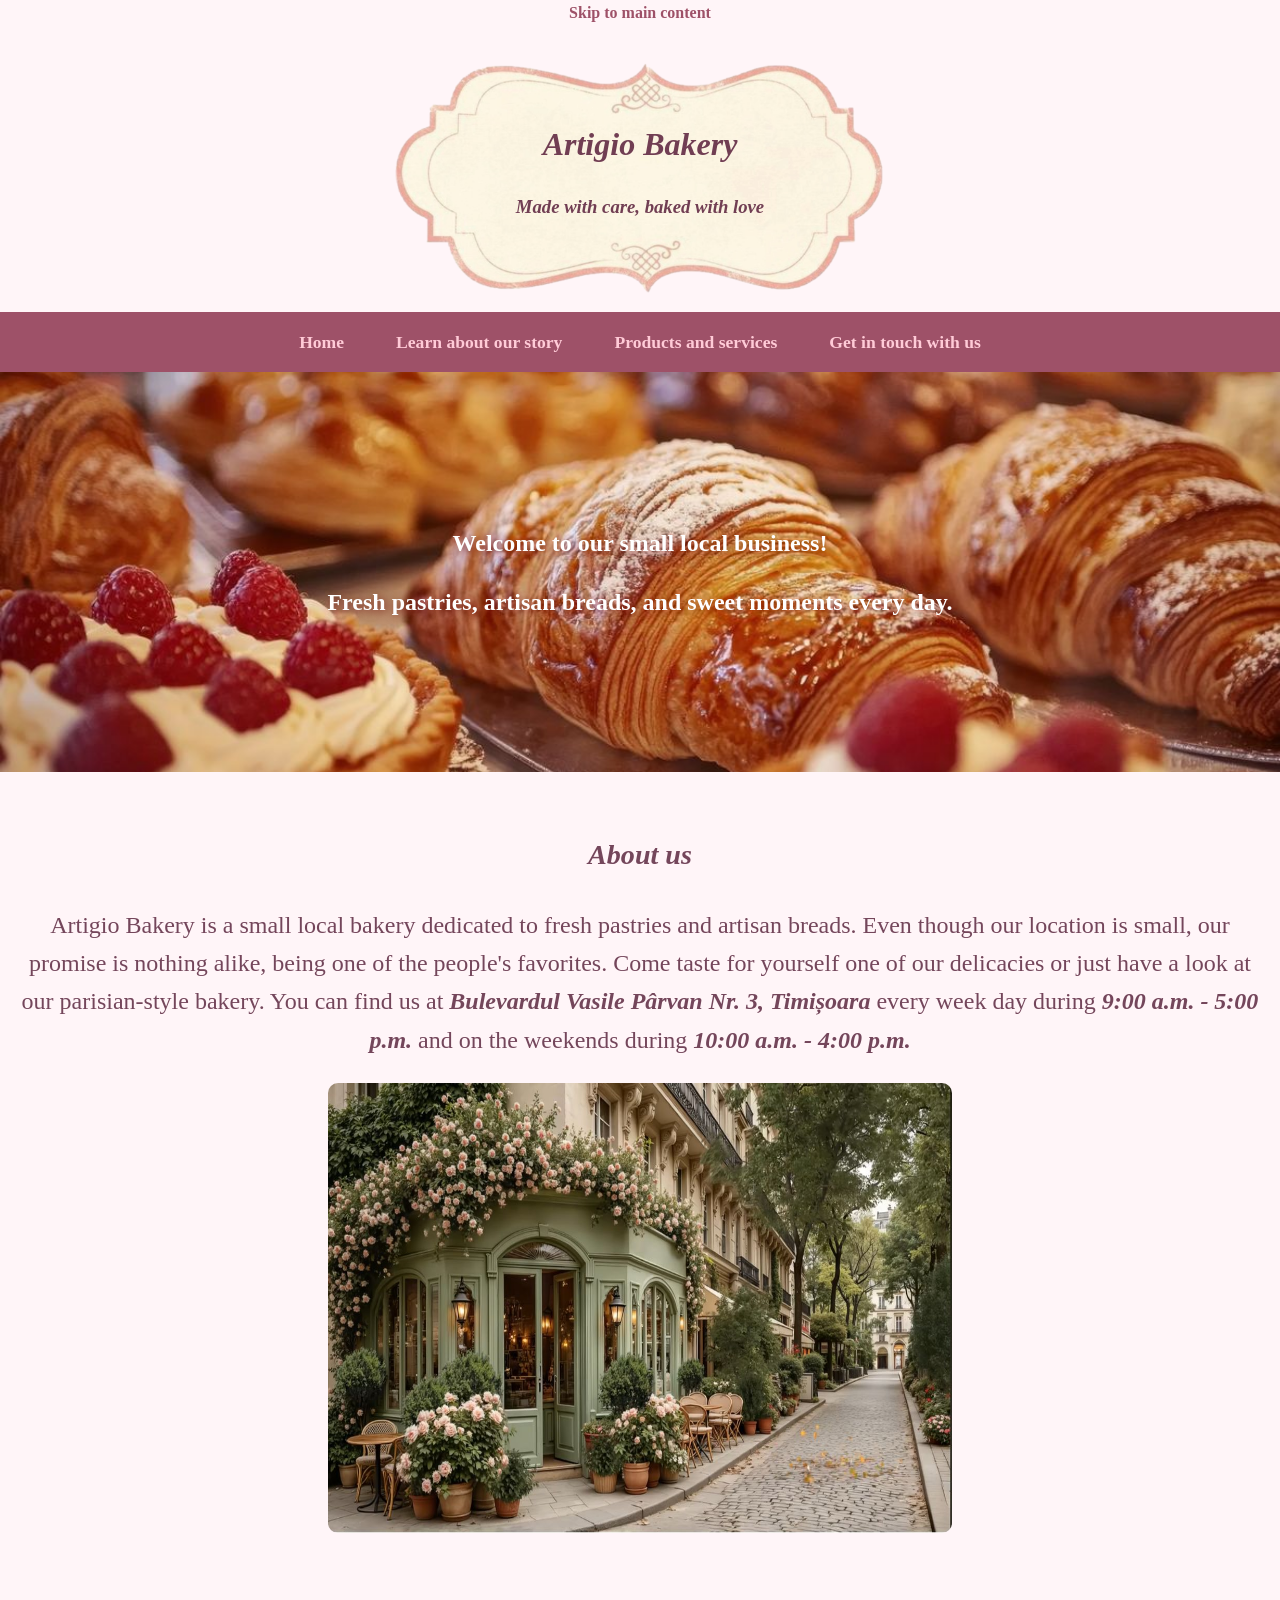
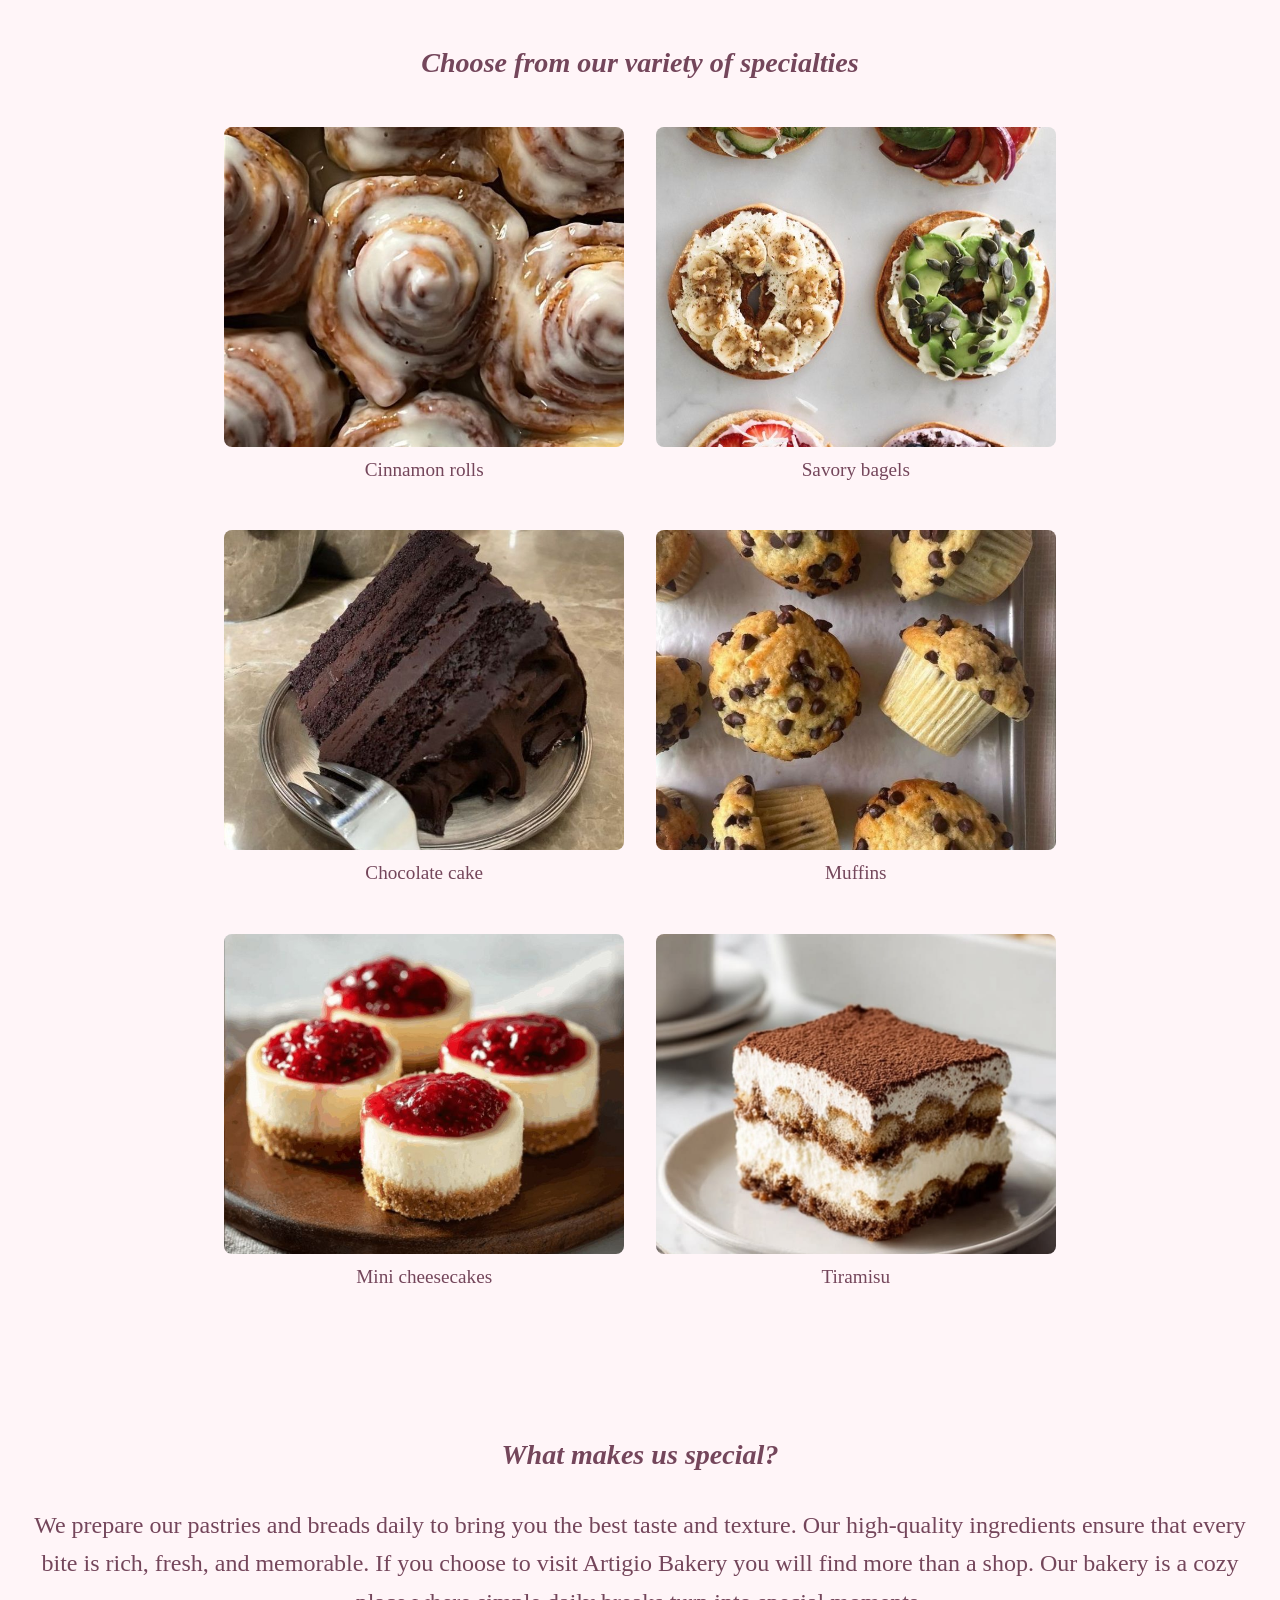
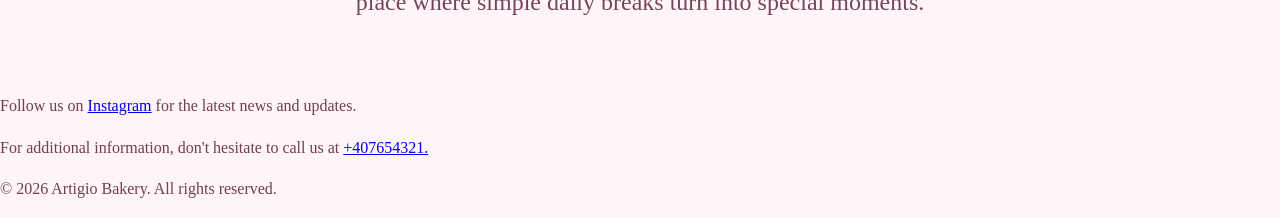
==== index.html @ 1cca6ec6 "Homework 1 website" ====
<!DOCTYPE html/>
<html lang="en">
    <head>
        <link rel="stylesheet" href="style.css">
        <meta charset="UTF-8">
        <meta name="viewport" content="width=device-width">
        <title>Artigio Bakery</title>
    </head>
    <body>
        <a href="#main-content" class="skip-link">Skip to main content</a>
        <header>
            <div class="header-box">
                <h1><i>Artigio Bakery</i></h1>
                <h3><i>Made with care, baked with love</i></h3>
            </div>
        </header>
        <nav>
            <ul>
                <li><a href="index.html">Home</a></li>
                <li><a href="about.html">Learn about our story</a></li>
                <li><a href="data.html">Products and services</a></li>
                <li><a href="contact.html">Get in touch with us</a></li>
            </ul>
        </nav>
        <section class="hero">
            <img src="images/background3.jpg">
                <div class="hero-text">
                    <h1>Welcome to our small local business!</h1>
                    <h2>Fresh pastries, artisan breads, and sweet moments every day.<h2>
                </div>
        </section>
        <main id="main-content">
            <section class="about-us">
                <h3><i>About us</i></h3>
                <p>Artigio Bakery is a small local bakery dedicated to fresh pastries and artisan breads. Even though our location is small, our promise is nothing alike, being one of the people's favorites. Come taste for yourself one of our delicacies or just have a look at our parisian-style bakery. You can find us at <b><i>Bulevardul Vasile Pârvan Nr. 3, Timișoara</i></b> every week day during <b><i>9:00 a.m. - 5:00 p.m.</i></b> and on the weekends during <b><i>10:00 a.m. - 4:00 p.m.</i></b></p>
                <img src="images/location.jpg" alt="Our location on Bl. Vasile Pârvan">
            </section>
            <section class="specialties">
                <h3><i>Choose from our variety of specialties</i></h3>
                <div class="specialty-gallery">
                    <div class="card">
                        <img src="images/cinnamon_rolls.jpg">
                        <p>Cinnamon rolls</p>
                    </div>
                    <div class="card">
                        <img src="images/bagels.jpg">
                        <p>Savory bagels</p>
                    </div>
                    <div class="card">
                        <img src="images/slice_of_cake.jpg">
                        <p>Chocolate cake</p>
                    </div>
                    <div class="card">
                        <img src="images/muffins.jpg">
                        <p>Muffins</p>
                    </div>
                    <div class="card">
                        <img src="images/mini_cheesecake.jpg">
                        <p>Mini cheesecakes</p>
                    </div>
                    <div class="card">
                        <img src="images/tiramisu.jpg">
                        <p>Tiramisu</p>
                    </div>
                </div>
            </section>
            <section class="why-us">
                <h3><i>What makes us special?</i></h3>
                <p>We prepare our pastries and breads daily to bring you the best taste and texture. Our high-quality ingredients ensure that every bite is rich, fresh, and memorable. If you choose to visit Artigio Bakery you will find more than a shop. Our bakery is a cozy place where simple daily breaks turn into special moments. </p>
            </section>
        </main>
        <footer>
            <p>
                Follow us on <a href="https://www.instagram.com/artiggio">Instagram</a> for the latest news and updates.
            </p>
            <p>
                For additional information, don't hesitate to call us at <a href="tel:+407654321">+407654321.</a>
            </p>
            <p>
                © 2026 Artigio Bakery. All rights reserved.
            </p>
        </footer>
    </body>
</html>
---- style.css ----
body {
    margin: 0;
    font-family: Georgia, serif;
    background-color: #fff5f8;
    color: #713e53;
    line-height: 1.6;
}

.skip-link {
    display: block;
    text-align: center;
    color: #9e5168;
    text-decoration: none;
    font-weight: bold;
}

header {
    text-align: center;
    padding: 1rem 1rem 1rem 1rem;
}

.header-box {
    padding: 3.5rem 2rem;
    background-image: url("images/sticker.png");
    background-repeat: no-repeat;
    background-position: center;
    background-size: 500px auto;
}

nav {
    background-color: #9e5168;
    padding: 1rem 0;
    text-align: center;
}

nav ul {
    list-style: none;
    margin: 0;
    padding: 0;
}

nav li {
    display: inline-block;
    margin: 0 1.5rem;
}

nav a {
    text-decoration: none;
    color: #ffcbd7;
    font-weight: bold;
    font-size: 1.1rem;
}

.hero {
    position: relative;
    margin: 0;
    padding: 0;
}

.hero img {
    width: 100%;
    height: 400px;
    object-fit: cover;
    display: block;
}

.hero-text {
    position: absolute;
    top: 50%;
    left: 50%;
    transform: translate(-50%, -50%);
    color: white;
    text-align: center;
    text-shadow: 2px 2px 8px rgba(109, 7, 7, 0.7);
}

section {
    padding: 2rem 1rem;
}

.about-us img {
    display: block;
    width: 50%;
    height: 50%;
    margin: 1.5rem auto 0 auto;
    border-radius: 10px;
}

.specialty-gallery, .awards-gallery, .staff-gallery {
    text-align: center;
    margin-top: 1.5rem;
}

.card, .award-card, .staff-card {
    display: inline-block;
    width: 400px;
    margin: 0.8rem;
    vertical-align: top;
    text-align: center;
}

.card img, .award-card img, .staff-card img {
    width: 100%;
    height: 320px;
    object-fit: cover;
    border-radius: 8px;
}

.card p {
    margin-top: 0.5rem;
    font-size: 1.2rem;
    text-align: center;
}

.about-us, .specialties, .why-us, .about-story, .about-awards, .about-staff, .products, .contact-page {
    text-align: center;
    font-size: 1.5rem;
    color: #74465b;
    margin-bottom: 1rem;
}

.about-story img {
    display: block;
    width: 100%;
    max-width: 800px;
    height: auto;
    margin: 1.5rem auto 0 auto;
    border-radius: 12px;
}

.data-page table {
    width: 100%;
    border-collapse: collapse;
    margin: 2rem auto;
    background-color: #efd6e5;
}

.data-page caption {
    caption-side: top;
    font-weight: bold;
    font-size: 1.2rem;
    color: #582c40;
    margin-bottom: 1rem;
}

.data-page th, .data-page td {
    border: 1px solid #cfa8b2;
    padding: 0.8rem;
    text-align: center;
    color: #633449;
}

.data-page th {
    background-color: #e9c7d0;
}

.data-page p {
    text-align: center;
    color: #74465b;
    font-size: 1.1rem;
    margin-bottom: 1.5rem;
}

.contact-form {
    background-color: #fffaf7;
    border: 1px solid #d8b7c1;
    border-radius: 12px;
    padding: 2rem;
    text-align: left;
}

.contact-form label {
    display: block;
    margin-bottom: 0.4rem;
    margin-top: 1rem;
    color: #74465b;
    font-weight: bold;
}

.contact-form input, .contact-form textarea, .contact-form select {
    width: 100%;
    padding: 0.8rem;
    border: 1px solid #cfa8b2;
    border-radius: 8px;
    font-size: 1rem;
    color: #74465b;
    background-color: #ffffff;
    box-sizing: border-box;
}

.contact-form textarea {
    min-height: 140px;
    resize: vertical;
}

.contact-form button {
    margin-top: 1.5rem;
    background-color: #9e5168;
    color: #fff0f4;
    border: none;
    padding: 0.9rem 1.5rem;
    border-radius: 8px;
    font-size: 1rem;
    font-weight: bold;
    cursor: pointer;
}

.contact-form button:hover {
    background-color: #8a4559;
}
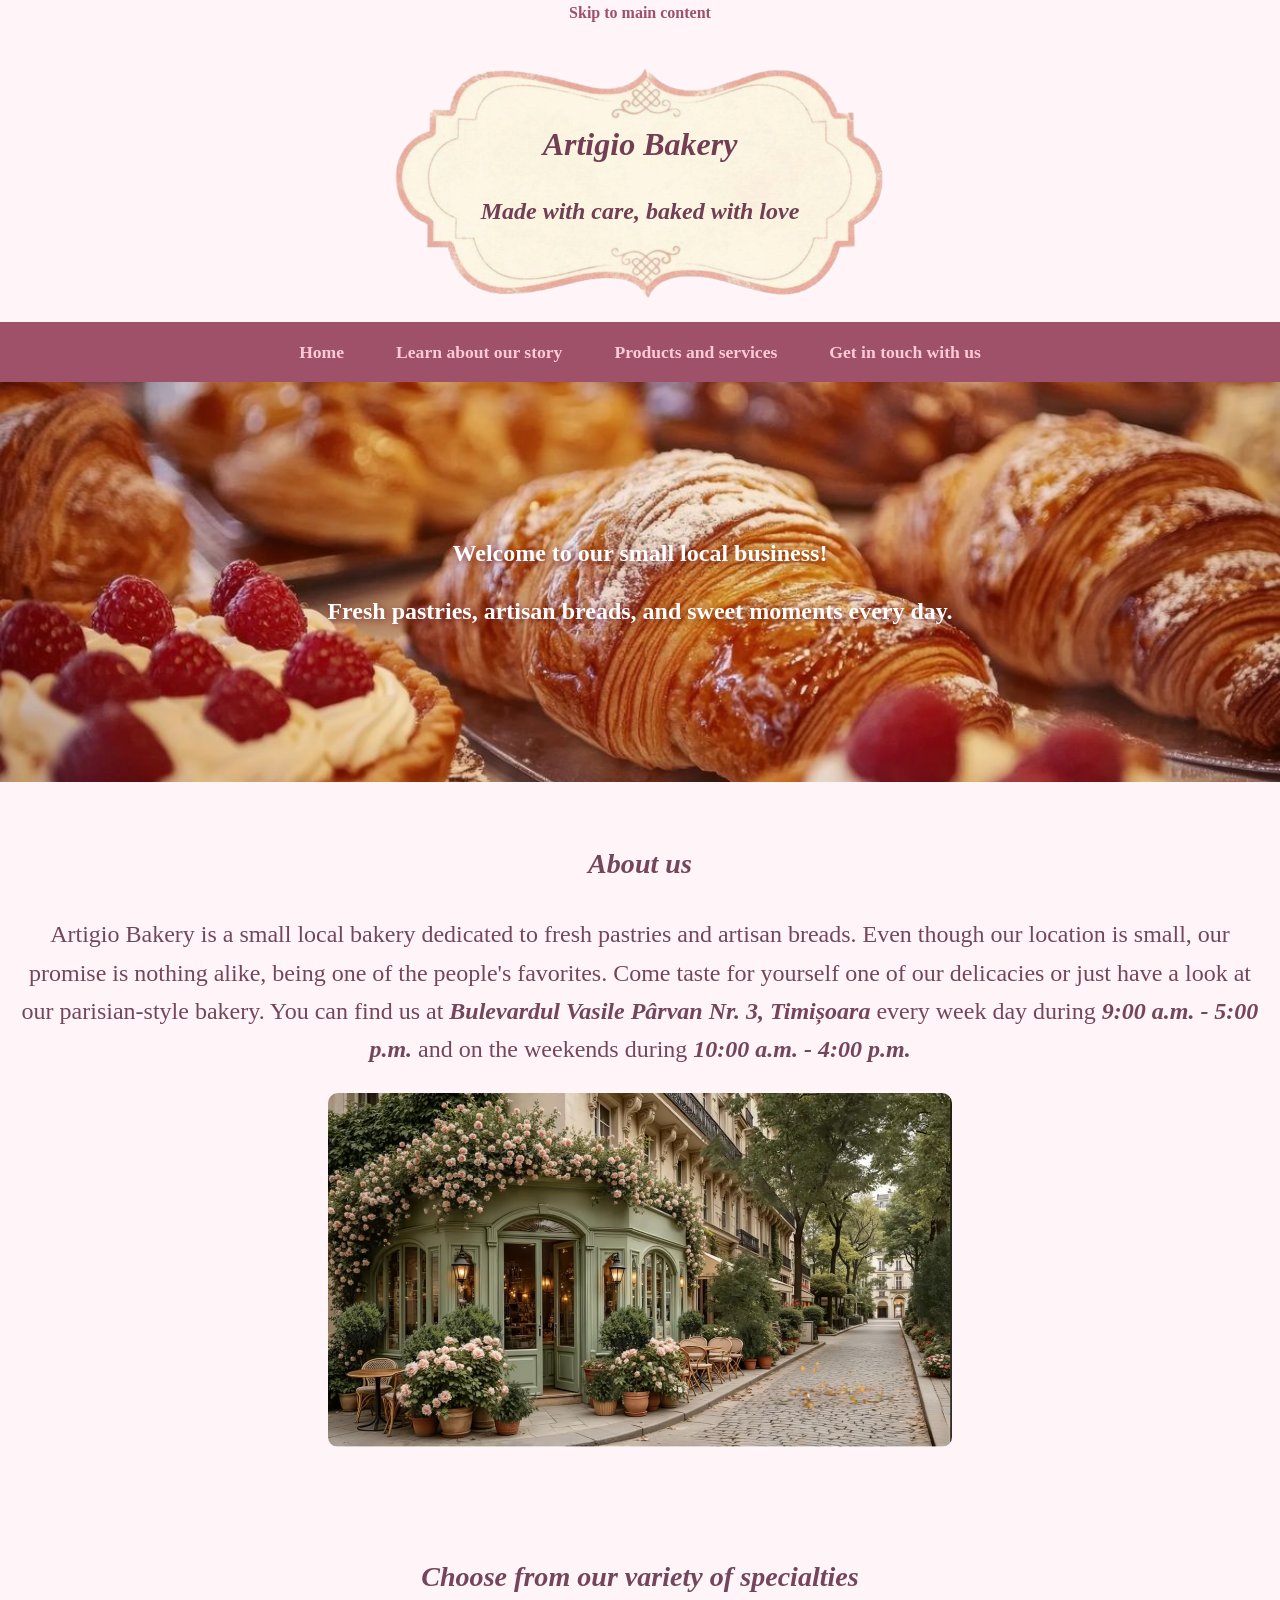
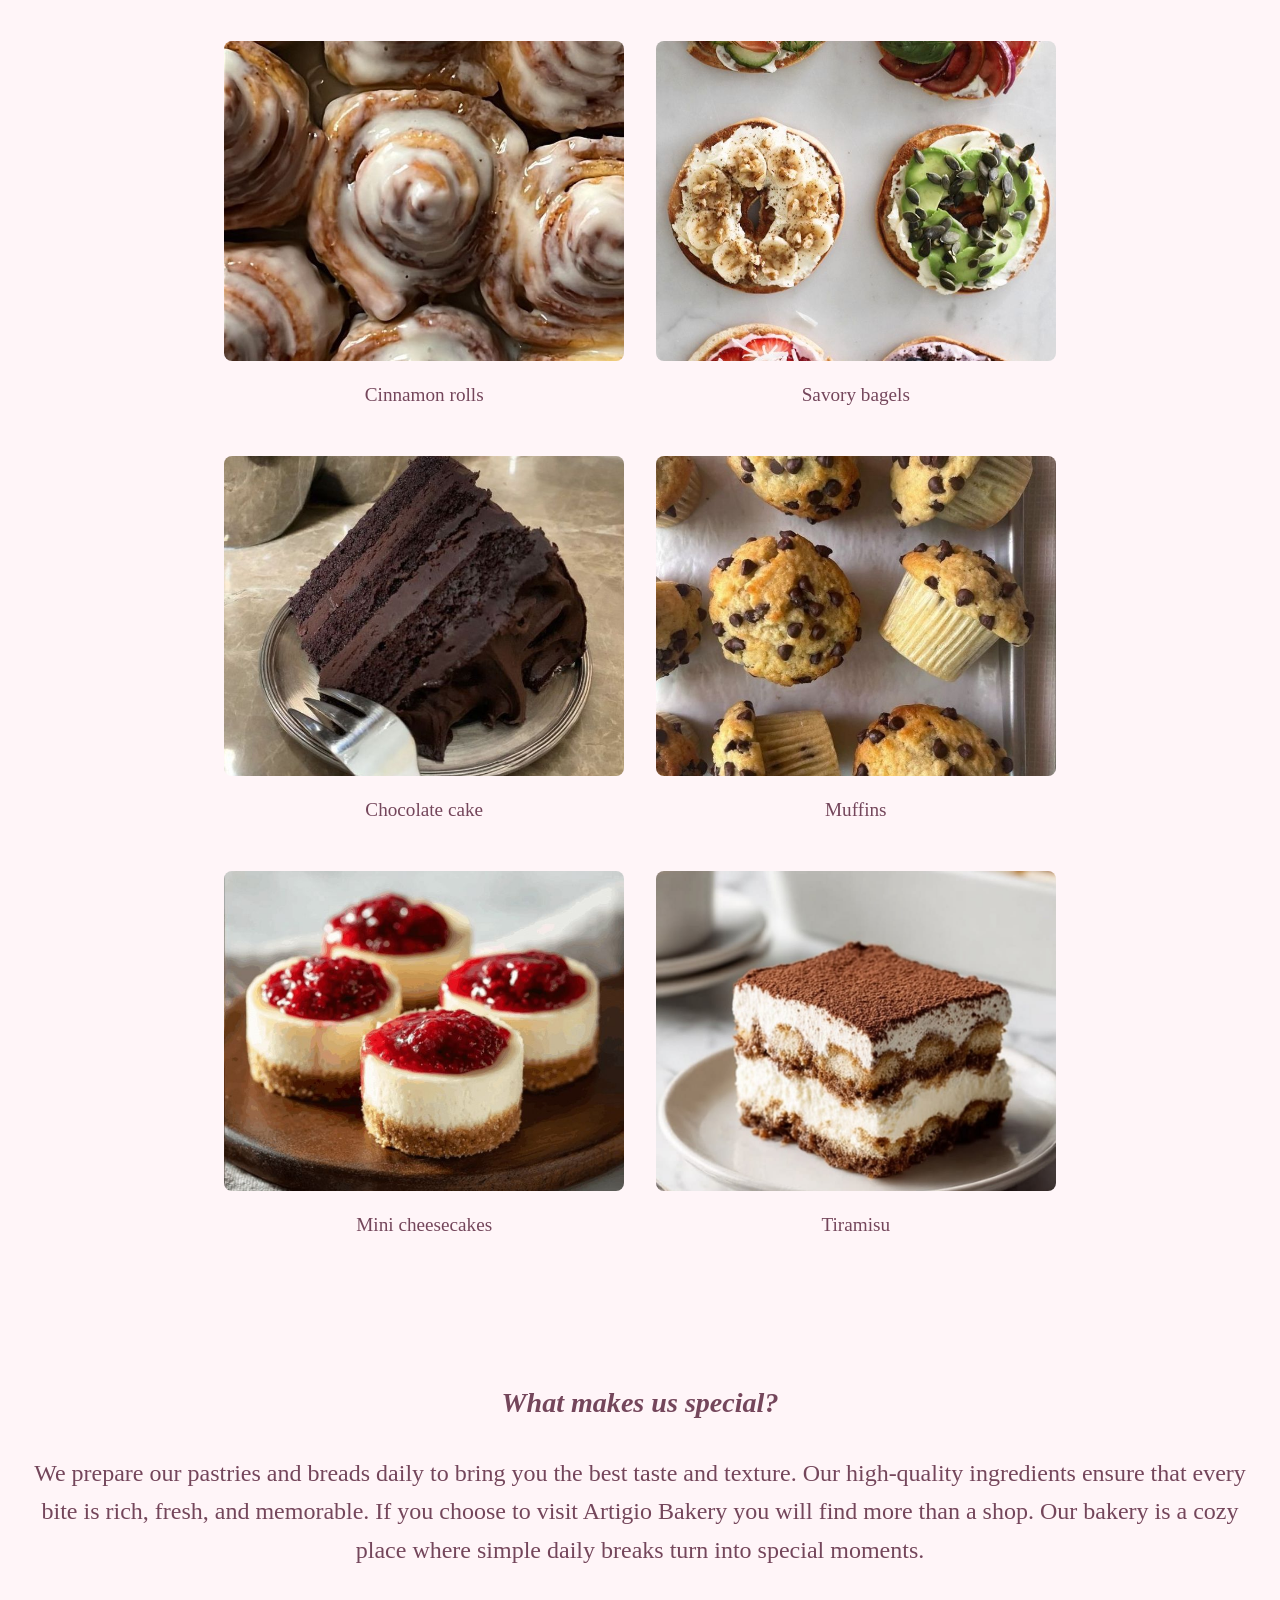
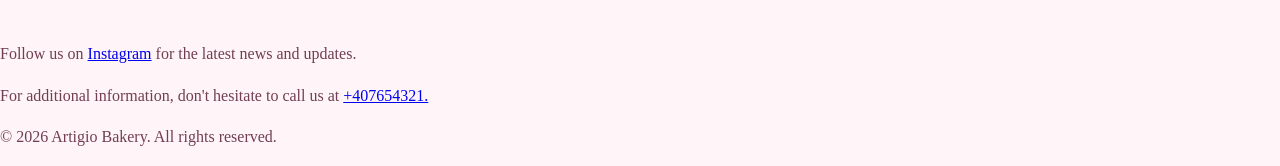
==== commit 9dacaf93: "Update website pages" ====
--- a/index.html
+++ b/index.html
@@ -1,4 +1,4 @@
-<!DOCTYPE html/>
+<!DOCTYPE html>
 <html lang="en">
     <head>
         <link rel="stylesheet" href="style.css">
@@ -11,7 +11,7 @@
         <header>
             <div class="header-box">
                 <h1><i>Artigio Bakery</i></h1>
-                <h3><i>Made with care, baked with love</i></h3>
+                <h2><i>Made with care, baked with love</i></h2>
             </div>
         </header>
         <nav>
@@ -23,10 +23,10 @@
             </ul>
         </nav>
         <section class="hero">
-            <img src="images/background3.jpg">
+            <img src="images/background3.jpg" alt="Fresh pastries and croissants at Artigio Bakery">
                 <div class="hero-text">
                     <h1>Welcome to our small local business!</h1>
-                    <h2>Fresh pastries, artisan breads, and sweet moments every day.<h2>
+                    <h2>Fresh pastries, artisan breads, and sweet moments every day.</h2>
                 </div>
         </section>
         <main id="main-content">
@@ -39,27 +39,27 @@
                 <h3><i>Choose from our variety of specialties</i></h3>
                 <div class="specialty-gallery">
                     <div class="card">
-                        <img src="images/cinnamon_rolls.jpg">
+                        <img src="images/cinnamon_rolls.jpg" alt="Cinnamon rolls">
                         <p>Cinnamon rolls</p>
                     </div>
                     <div class="card">
-                        <img src="images/bagels.jpg">
+                        <img src="images/bagels.jpg" alt="Bagels">
                         <p>Savory bagels</p>
                     </div>
                     <div class="card">
-                        <img src="images/slice_of_cake.jpg">
+                        <img src="images/slice_of_cake.jpg" alt="Cake">
                         <p>Chocolate cake</p>
                     </div>
                     <div class="card">
-                        <img src="images/muffins.jpg">
+                        <img src="images/muffins.jpg" alt="Muffins">
                         <p>Muffins</p>
                     </div>
                     <div class="card">
-                        <img src="images/mini_cheesecake.jpg">
+                        <img src="images/mini_cheesecake.jpg" alt="Cheesecakes">
                         <p>Mini cheesecakes</p>
                     </div>
                     <div class="card">
-                        <img src="images/tiramisu.jpg">
+                        <img src="images/tiramisu.jpg" alt="Tiramisu">
                         <p>Tiramisu</p>
                     </div>
                 </div>
--- a/style.css
+++ b/style.css
@@ -126,6 +126,12 @@
     height: auto;
     margin: 1.5rem auto 0 auto;
     border-radius: 12px;
+}
+
+.data-heading {
+    text-align: center;
+    font-size: 2rem;
+    margin-bottom: 20px;
 }
 
 .data-page table {
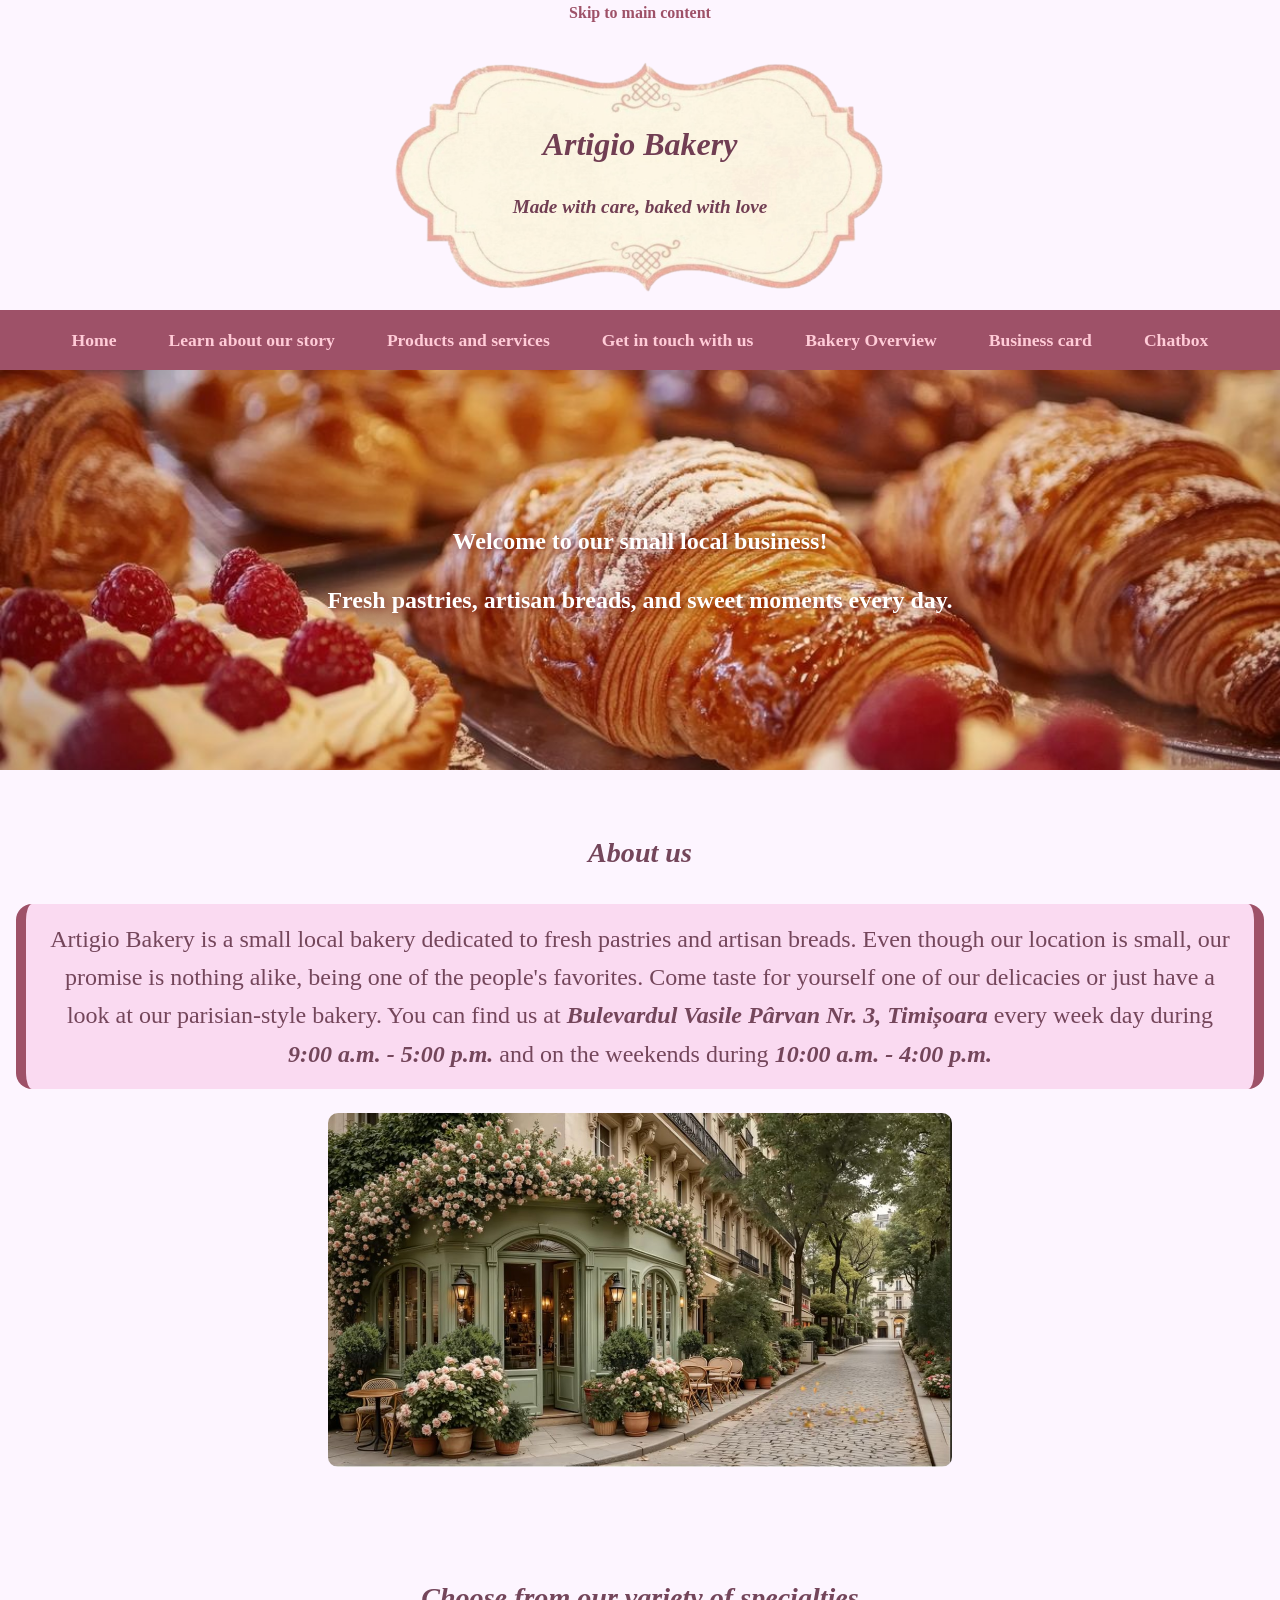
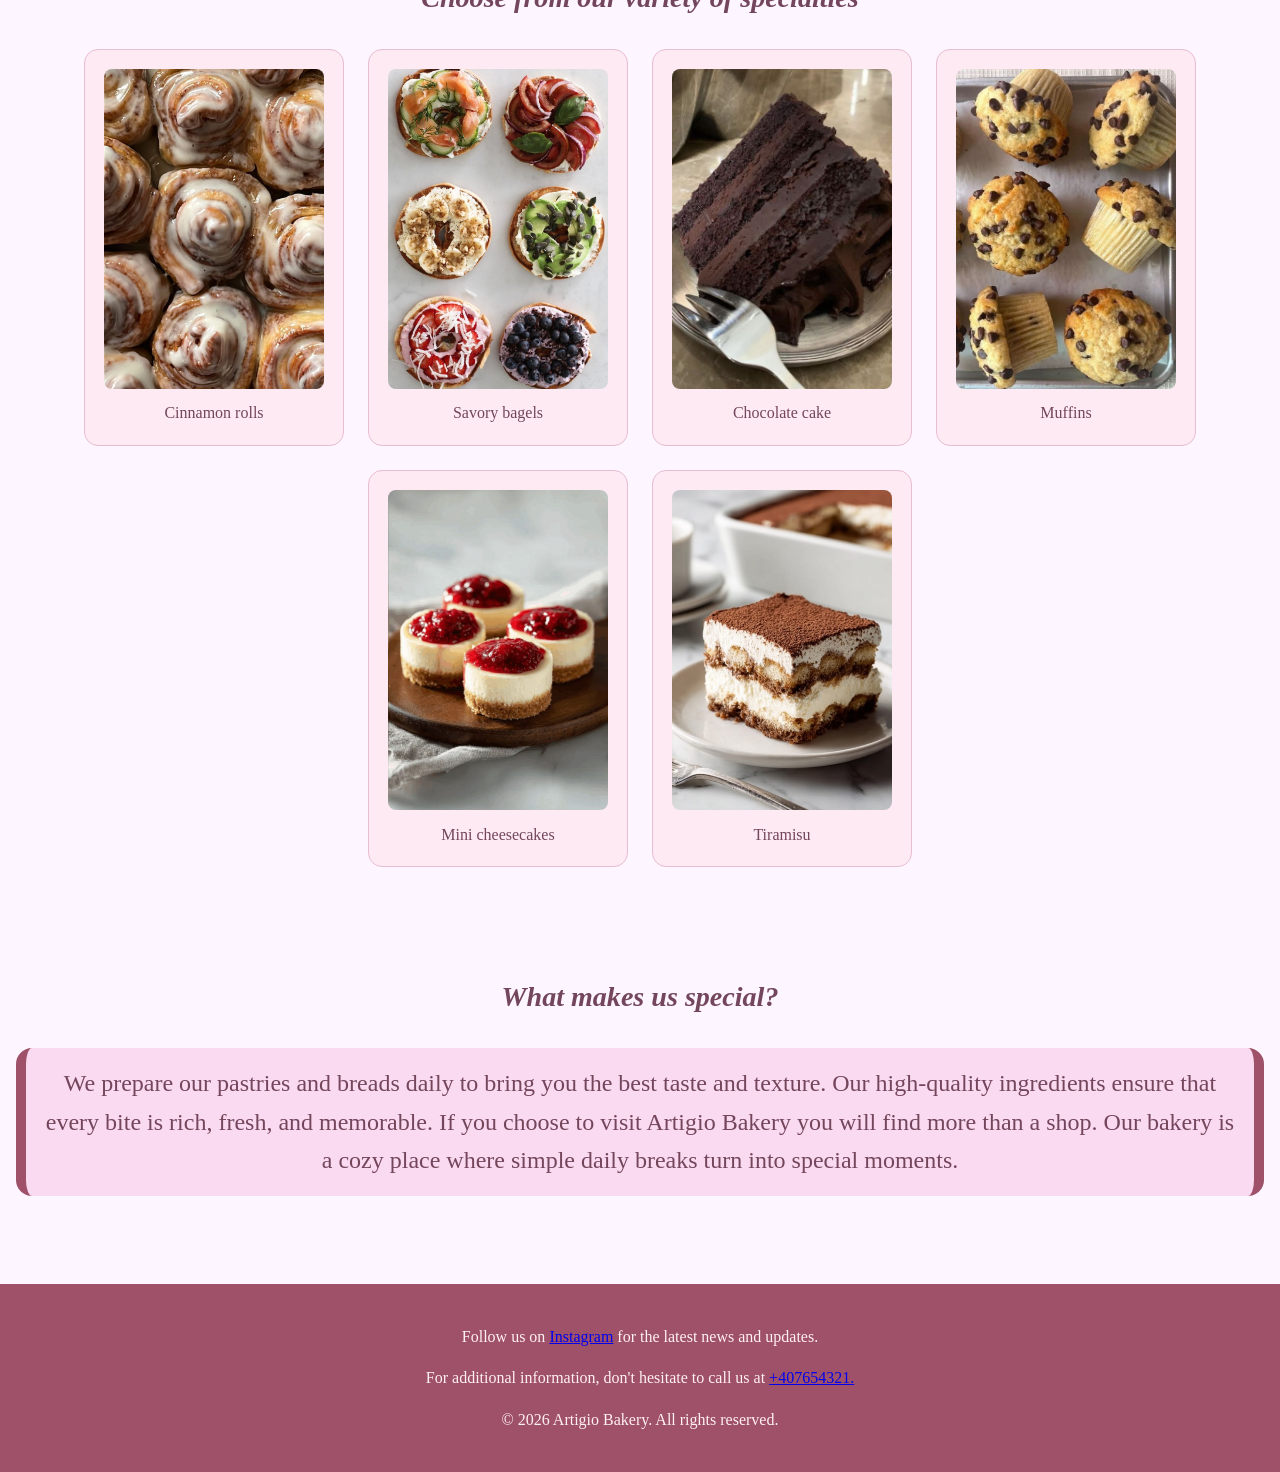
==== commit 07d03f7b: "latest update with homework 2" ====
--- a/index.html
+++ b/index.html
@@ -5,13 +5,23 @@
         <meta charset="UTF-8">
         <meta name="viewport" content="width=device-width">
         <title>Artigio Bakery</title>
+
+        <style>
+        .home-intro {
+            background-color: #fadaf1;
+            border-right: 10px solid #9e5168;
+            border-left: 10px solid #9e5168;
+            padding: 1rem;
+            border-radius: 16px;
+        }
+        </style>
     </head>
     <body>
         <a href="#main-content" class="skip-link">Skip to main content</a>
         <header>
             <div class="header-box">
                 <h1><i>Artigio Bakery</i></h1>
-                <h2><i>Made with care, baked with love</i></h2>
+                <h2 style="font-size: 1.2rem"><i>Made with care, baked with love</i></h2>
             </div>
         </header>
         <nav>
@@ -20,6 +30,10 @@
                 <li><a href="about.html">Learn about our story</a></li>
                 <li><a href="data.html">Products and services</a></li>
                 <li><a href="contact.html">Get in touch with us</a></li>
+                <li><a href="overview.html">Bakery Overview</a></li>
+                <li><a href="card.html">Business card</a></li>
+                <li><a href="chatbox.html">Chatbox</a></li>
+
             </ul>
         </nav>
         <section class="hero">
@@ -32,7 +46,7 @@
         <main id="main-content">
             <section class="about-us">
                 <h3><i>About us</i></h3>
-                <p>Artigio Bakery is a small local bakery dedicated to fresh pastries and artisan breads. Even though our location is small, our promise is nothing alike, being one of the people's favorites. Come taste for yourself one of our delicacies or just have a look at our parisian-style bakery. You can find us at <b><i>Bulevardul Vasile Pârvan Nr. 3, Timișoara</i></b> every week day during <b><i>9:00 a.m. - 5:00 p.m.</i></b> and on the weekends during <b><i>10:00 a.m. - 4:00 p.m.</i></b></p>
+                <p class="home-intro">Artigio Bakery is a small local bakery dedicated to fresh pastries and artisan breads. Even though our location is small, our promise is nothing alike, being one of the people's favorites. Come taste for yourself one of our delicacies or just have a look at our parisian-style bakery. You can find us at <b><i>Bulevardul Vasile Pârvan Nr. 3, Timișoara</i></b> every week day during <b><i>9:00 a.m. - 5:00 p.m.</i></b> and on the weekends during <b><i>10:00 a.m. - 4:00 p.m.</i></b></p>
                 <img src="images/location.jpg" alt="Our location on Bl. Vasile Pârvan">
             </section>
             <section class="specialties">
@@ -66,7 +80,7 @@
             </section>
             <section class="why-us">
                 <h3><i>What makes us special?</i></h3>
-                <p>We prepare our pastries and breads daily to bring you the best taste and texture. Our high-quality ingredients ensure that every bite is rich, fresh, and memorable. If you choose to visit Artigio Bakery you will find more than a shop. Our bakery is a cozy place where simple daily breaks turn into special moments. </p>
+                <p class="home-intro">We prepare our pastries and breads daily to bring you the best taste and texture. Our high-quality ingredients ensure that every bite is rich, fresh, and memorable. If you choose to visit Artigio Bakery you will find more than a shop. Our bakery is a cozy place where simple daily breaks turn into special moments. </p>
             </section>
         </main>
         <footer>
@@ -77,7 +91,7 @@
                 For additional information, don't hesitate to call us at <a href="tel:+407654321">+407654321.</a>
             </p>
             <p>
-                © 2026 Artigio Bakery. All rights reserved.
+                &#169; 2026 Artigio Bakery. All rights reserved.
             </p>
         </footer>
     </body>
--- a/style.css
+++ b/style.css
@@ -1,7 +1,7 @@
 body {
     margin: 0;
     font-family: Georgia, serif;
-    background-color: #fff5f8;
+    background-color: #fdf5ff;
     color: #713e53;
     line-height: 1.6;
 }
@@ -168,7 +168,7 @@
 }
 
 .contact-form {
-    background-color: #fffaf7;
+    background-color: #d8668c;
     border: 1px solid #d8b7c1;
     border-radius: 12px;
     padding: 2rem;
@@ -179,7 +179,7 @@
     display: block;
     margin-bottom: 0.4rem;
     margin-top: 1rem;
-    color: #74465b;
+    color: #ffd5e9;
     font-weight: bold;
 }
 
@@ -201,7 +201,7 @@
 
 .contact-form button {
     margin-top: 1.5rem;
-    background-color: #9e5168;
+    background-color: #461222;
     color: #fff0f4;
     border: none;
     padding: 0.9rem 1.5rem;
@@ -213,4 +213,155 @@
 
 .contact-form button:hover {
     background-color: #8a4559;
+}
+
+
+/* HW2 improvements: box model, typography, selector techniques */
+
+main {
+    max-width: 1400px;
+    margin: 0 auto;
+}
+
+nav a:hover {
+    color: white;
+    text-decoration: underline;
+}
+
+.data-page tr:nth-child(even) {
+    background-color: #f7e6ee;
+}
+
+.data-page tr:nth-child(odd) {
+    background-color: #fff7fa;
+}
+
+.contact-form {
+    max-width: 800px;
+    margin: 0 auto;
+}
+
+.contact-form input:focus,
+.contact-form textarea:focus,
+.contact-form select:focus {
+    outline: 2px solid #9e5168;
+    border-color: #9e5168;
+}
+
+footer {
+    text-align: center;
+    background-color: #9e5168;
+    color: #fff0f4;
+    padding: 1.5rem;
+    margin-top: 2rem;
+}
+
+/*New Overview Page*/
+
+.overview-layout {
+    display: grid;
+    grid-template-columns: 1fr 1fr;
+    gap: 1.5rem;
+    max-width: 1100px;
+    margin: 2rem auto;
+    padding: 0 1rem;
+}
+
+.overview-layout .products {
+    background-color: #fdeaf3;
+    border: 1px solid #e7bdd0;
+    border-radius: 14px;
+    padding: 1.5rem;
+    font-size: 1.1rem;
+    text-align: center;
+    box-sizing: border-box;
+}
+
+.overview-layout .products h3 {
+    font-size: 1.6rem;
+    margin-top: 0;
+    margin-bottom: 1rem;
+}
+
+.overview-layout .products p {
+    font-size: 1.1rem;
+    margin: 0;
+}
+
+.overview-list {
+    display: inline-block;
+    text-align: left;
+    font-size: 1.1rem;
+    margin: 0 auto;
+}
+
+.specialties .specialty-gallery {
+    display: flex;
+    justify-content: center;
+    gap: 1.5rem;
+    flex-wrap: wrap;
+    max-width: 1200px;
+    margin: 1.5rem auto 0 auto;
+}
+
+.specialties .card {
+    width: 260px;
+    background-color: #fdeaf3;
+    border: 1px solid #e7bdd0;
+    border-radius: 14px;
+    padding: 1.2rem;
+    margin: 0;
+    box-sizing: border-box;
+}
+
+.specialties .card h3 {
+    font-size: 1.4rem;
+    margin-top: 0;
+    margin-bottom: 0.8rem;
+}
+
+.specialties .card p {
+    font-size: 1rem;
+    margin: 0;
+}
+
+.specialties .card.special-overview-card {
+    background-color: #ffb2e1;
+    border: 3px solid #3e1a45;
+}
+
+.overview-contact {
+    display: flex;
+    justify-content: center;
+    gap: 1rem;
+    flex-wrap: wrap;
+    margin-top: 1rem;
+}
+
+.overview-contact a {
+    background-color: #9e5168;
+    color: #fff0f4;
+    text-decoration: none;
+    font-weight: bold;
+    padding: 0.8rem 1.2rem;
+    border-radius: 8px;
+}
+
+.overview-contact a:hover {
+    background-color: #74465b;
+}
+
+@media screen and (max-width: 768px) {
+    .overview-layout {
+        grid-template-columns: 1fr;
+    }
+
+    .specialties .card {
+        width: 90%;
+    }
+
+    .overview-contact {
+        flex-direction: column;
+        align-items: center;
+    }
 }
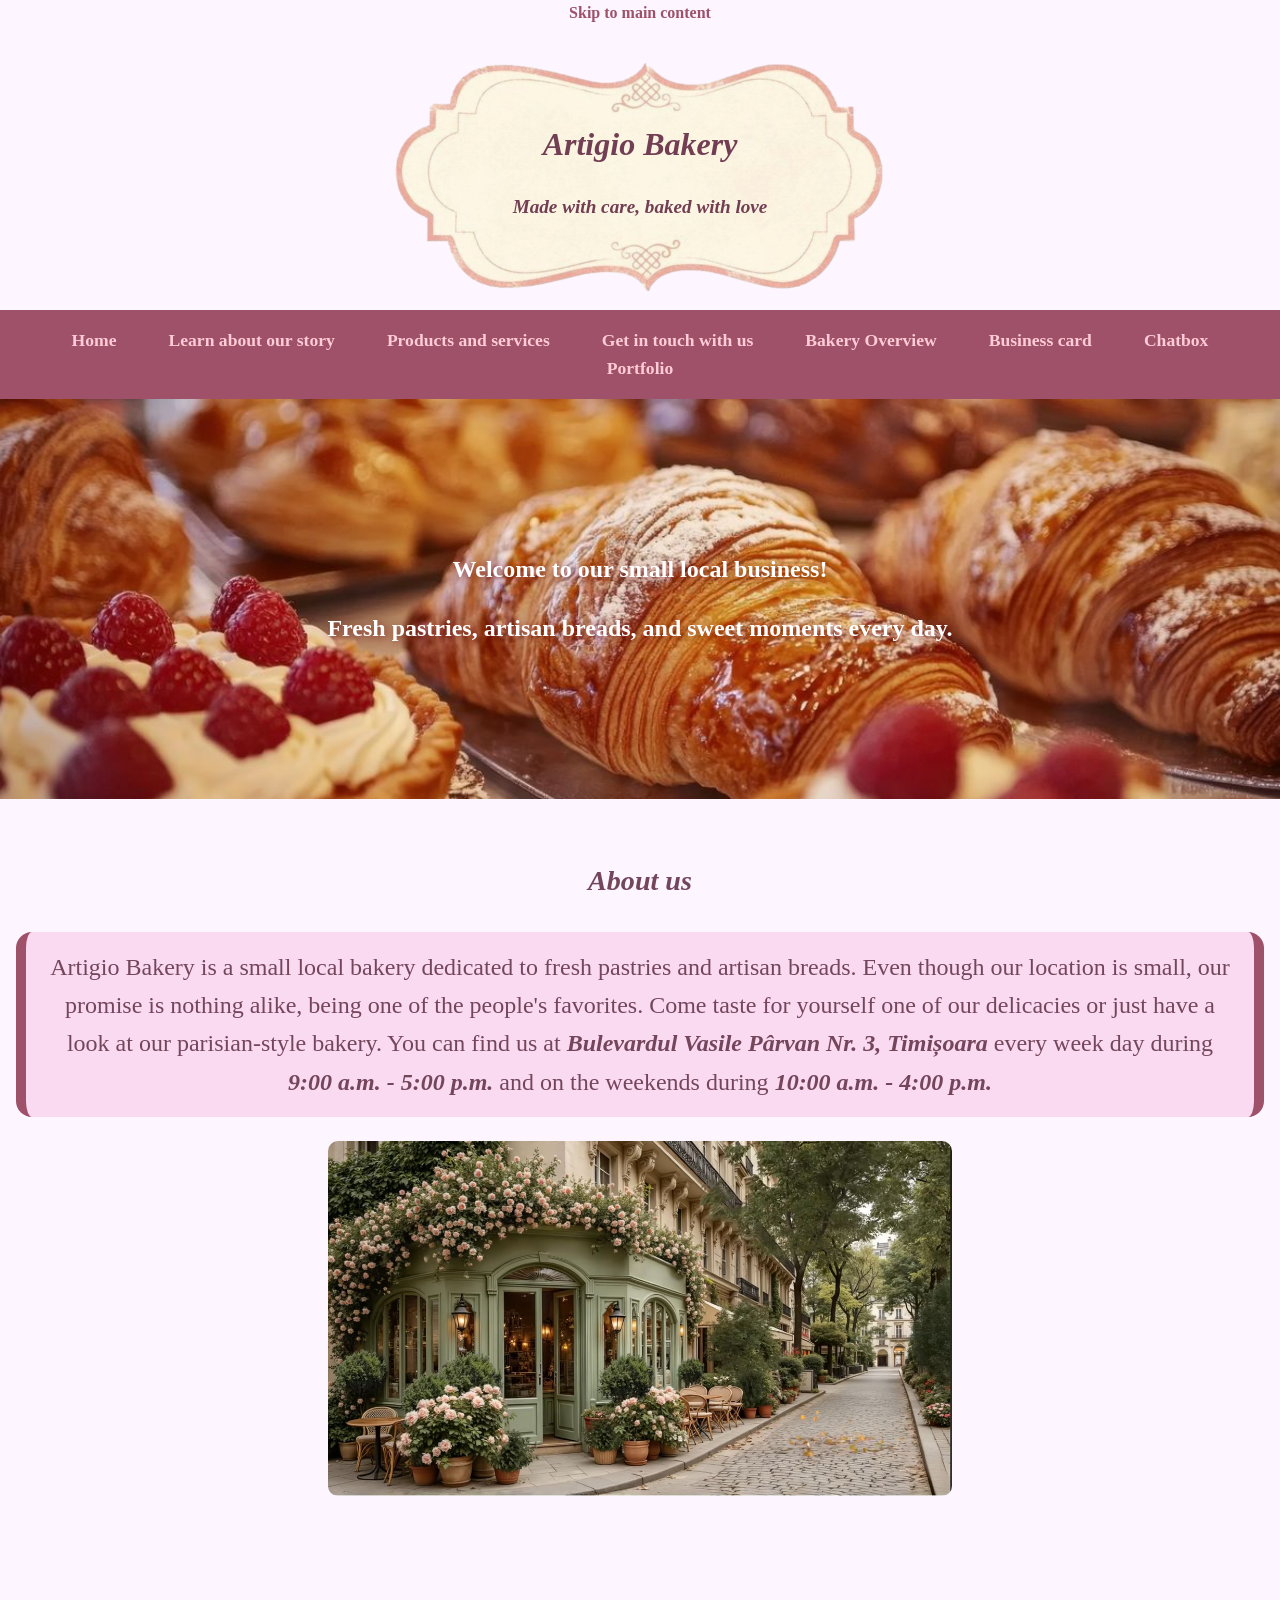
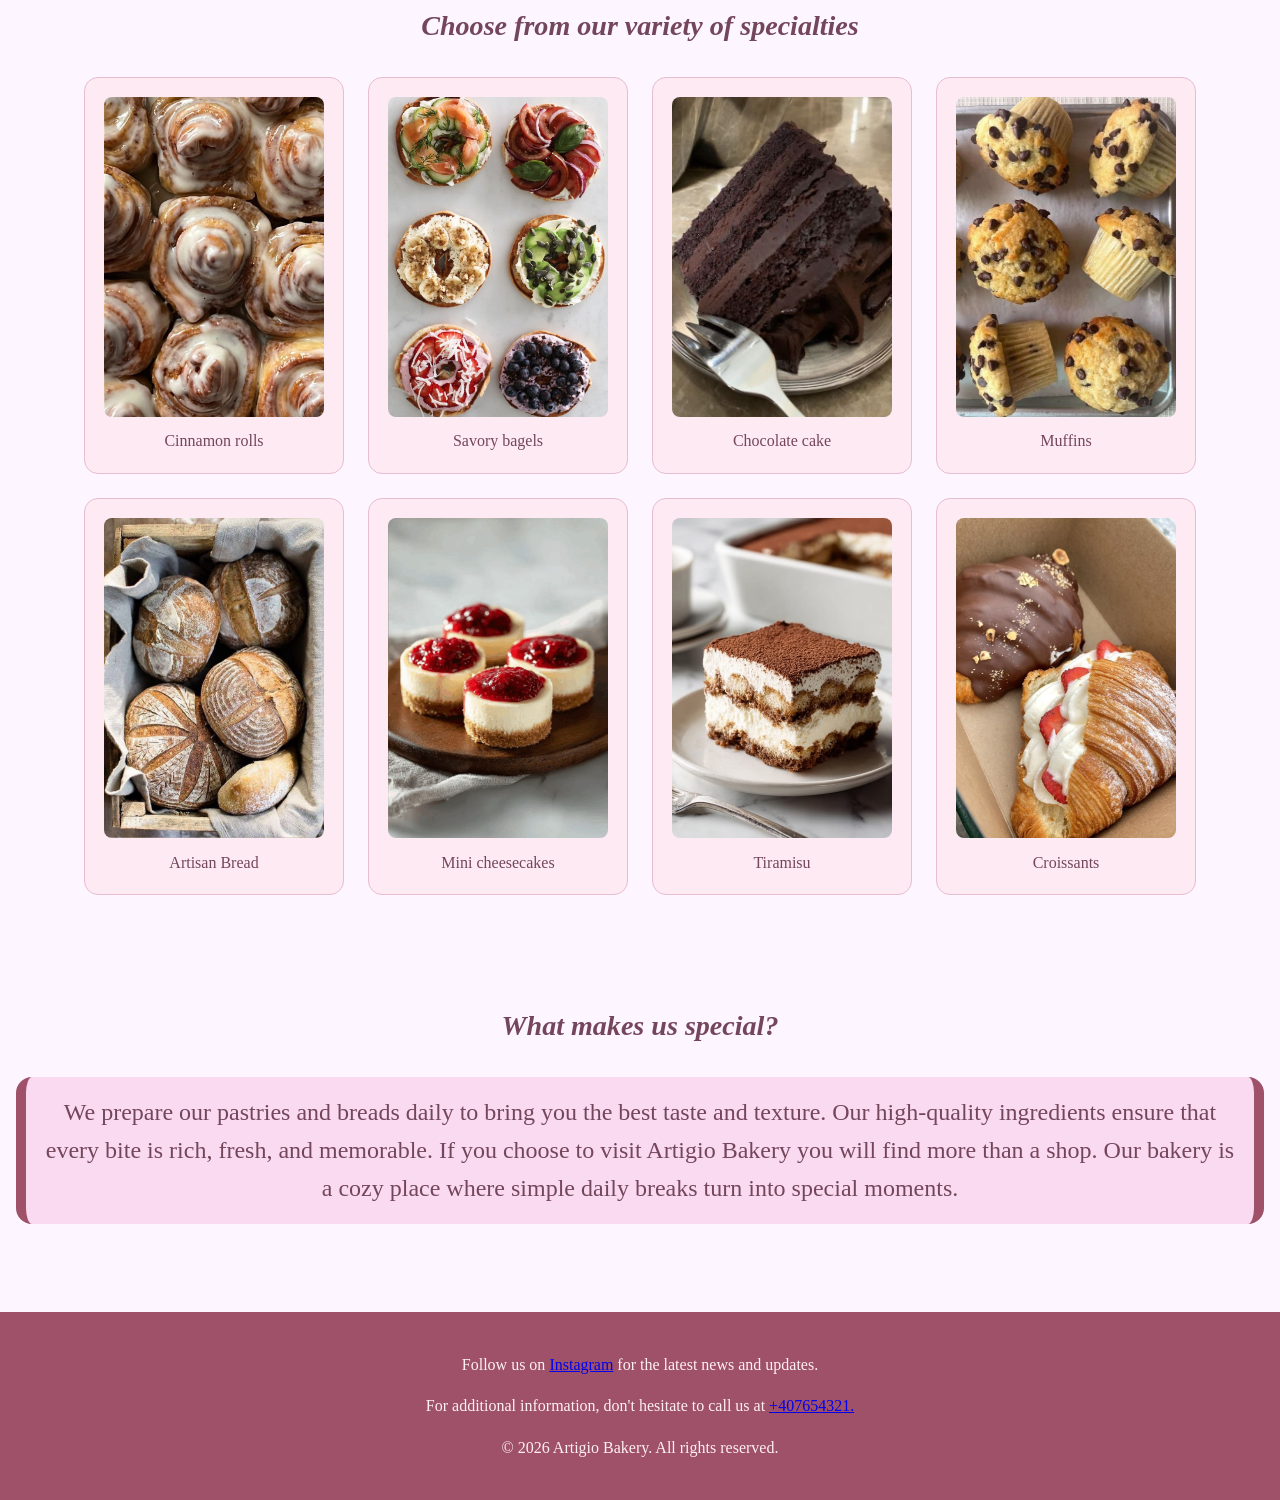
==== commit ff9369c2: "Homework 3 completed" ====
--- a/index.html
+++ b/index.html
@@ -33,7 +33,7 @@
                 <li><a href="overview.html">Bakery Overview</a></li>
                 <li><a href="card.html">Business card</a></li>
                 <li><a href="chatbox.html">Chatbox</a></li>
-
+                <li><a href="portfolio.html">Portfolio</a></li>
             </ul>
         </nav>
         <section class="hero">
@@ -69,12 +69,20 @@
                         <p>Muffins</p>
                     </div>
                     <div class="card">
+                        <img src="images/artisan_breads.jpg" alt="Artisan Bread">
+                        <p>Artisan Bread</p>
+                    </div>
+                    <div class="card">
                         <img src="images/mini_cheesecake.jpg" alt="Cheesecakes">
                         <p>Mini cheesecakes</p>
                     </div>
                     <div class="card">
                         <img src="images/tiramisu.jpg" alt="Tiramisu">
                         <p>Tiramisu</p>
+                    </div>
+                    <div class="card">
+                        <img src="images/croissants.jpg" alt="Croissants">
+                        <p>Croissants</p>
                     </div>
                 </div>
             </section>
--- a/style.css
+++ b/style.css
@@ -201,7 +201,7 @@
 
 .contact-form button {
     margin-top: 1.5rem;
-    background-color: #461222;
+    background-color: #980759;
     color: #fff0f4;
     border: none;
     padding: 0.9rem 1.5rem;
@@ -360,8 +360,138 @@
         width: 90%;
     }
 
+        .portfolio-card {
+        width: 90%;
+    }
+
     .overview-contact {
         flex-direction: column;
         align-items: center;
     }
+}
+
+/* Homework 3 Updates: New Portfolio Page */
+
+.portfolio-intro {
+    max-width: 1100px;
+    margin: 3rem auto 2rem auto;
+    padding: 2rem;
+    background-color: #f8d2e4;
+    border: 4px solid #C8325F;
+    border-radius: 14px;
+    text-align: center;
+}
+
+.portfolio-cards {
+    display: flex;
+    justify-content: center;
+    gap: 1.5rem;
+    flex-wrap: wrap;
+    margin: 2rem auto 3rem auto;
+}
+
+.portfolio-card {
+    width: 280px;
+    background-color: #f8d2e4;
+    border: 4px solid #C8325F;
+    border-radius: 14px;
+    padding: 1.5rem;
+    box-sizing: border-box;
+    text-align: center;
+}
+
+.portfolio-card h3 {
+    font-size: 1.4rem;
+    margin-top: 0;
+    margin-bottom: 0.8rem;
+}
+.portfolio-intro h2 {
+    font-size: 2rem;
+    margin-top: 0;
+    margin-bottom: 1rem;
+}
+
+.portfolio-intro p {
+    font-size: 1.15rem;
+    line-height: 1.6;
+    margin: 0 auto;
+    max-width: 950px;
+}
+
+.portfolio-form-section h2 {
+    text-align: center;
+    color: #74384d;
+    font-size: 2rem;
+    margin-bottom: 1rem;
+}
+
+.portfolio-form-section > p {
+    text-align: center;
+    color: #74384d;
+    font-size: 1.2rem;
+    max-width: 900px;
+    margin: 0 auto 2rem auto;
+    line-height: 1.6;
+}
+
+.error-message {
+    color: #500e22;
+    font-weight: bold;
+    display: block;
+    margin-top: 8px;
+    margin-bottom: 15px;
+}
+
+.projects-table-section {
+    width: 85%;
+    margin: 70px auto;
+    text-align: center;
+}
+
+.table-wrapper {
+    width: 100%;
+    overflow-x: auto;
+    margin-top: 25px;
+}
+
+.projects-table {
+    width: 100%;
+    border-collapse: collapse;
+    margin: 0 auto;
+    background-color: #f7d3e2;
+}
+
+#projectsTable caption {
+    font-weight: bold;
+    font-size: 1.2rem;
+    margin-bottom: 20px;
+    color: #7b3b50;
+}
+
+.projects-table th,
+.projects-table td {
+    border: 2px solid #cbb3ba;
+    padding: 16px;
+    text-align: center;
+    vertical-align: middle;
+}
+
+.projects-table th {
+    background-color: #a94f6d;
+    color: white;
+    font-weight: bold;
+}
+
+.projects-table td {
+    color: #7b3b50;
+}
+
+.projects-table a {
+    word-break: break-word;
+}
+
+.project-thumbnail {
+    width: 100px;
+    height: auto;
+    border-radius: 8px;
 }
